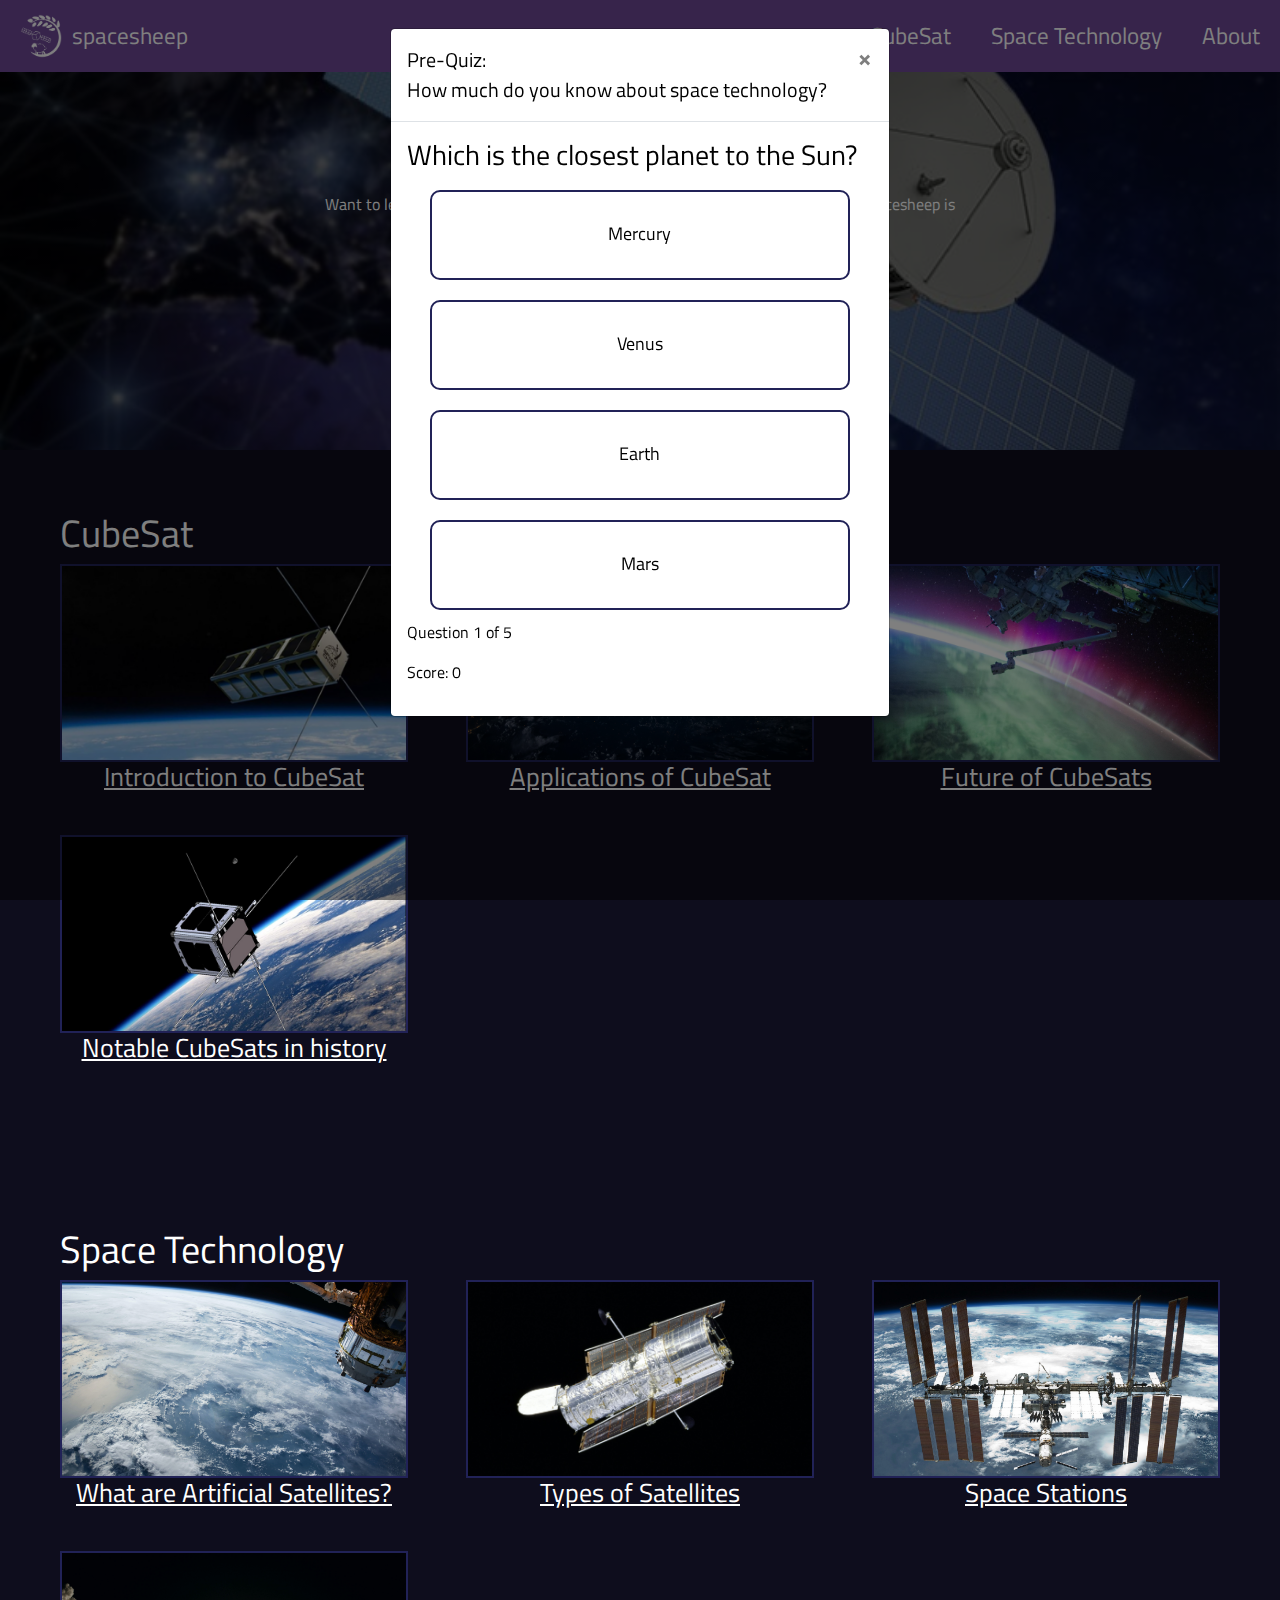
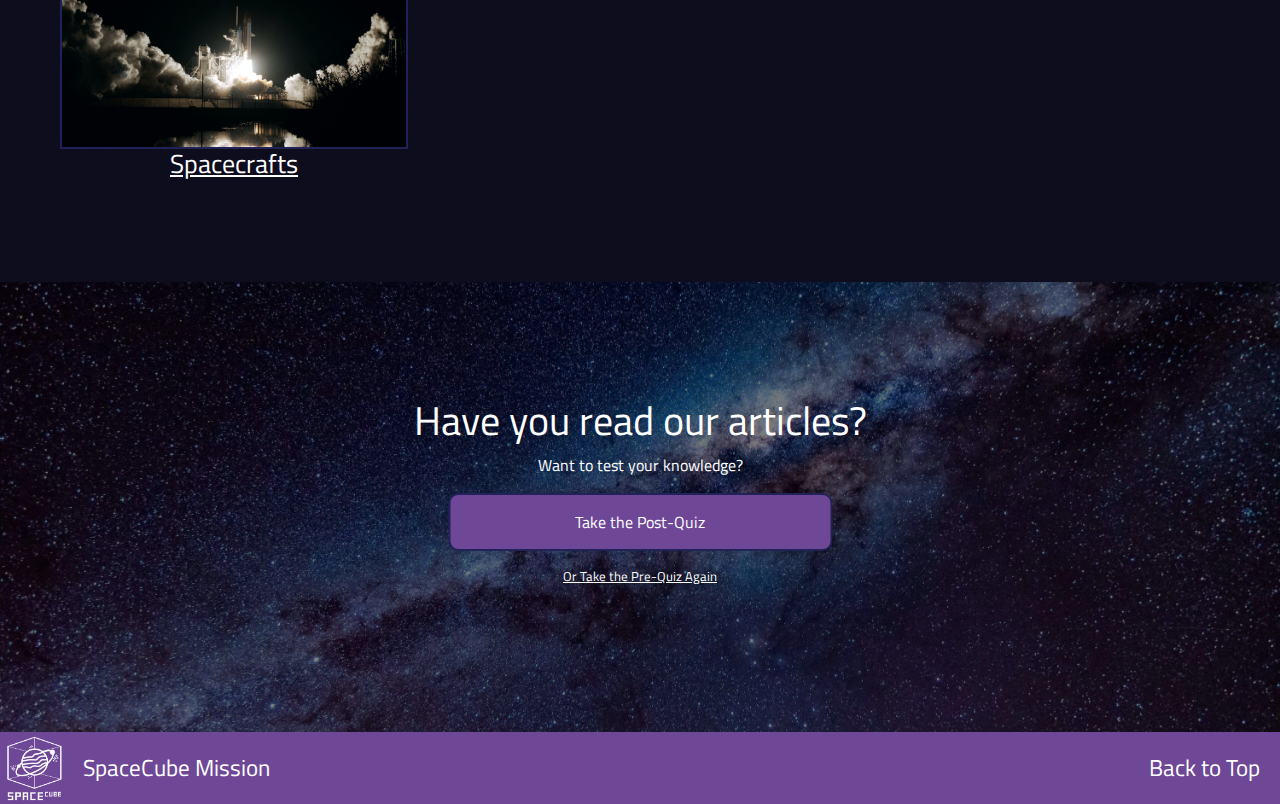
==== index.html @ 2e76e2b9 "initial commit" ====
<html>
<head>

<title>
    spacesheep
</title>
<!--webpage name-->
<link rel = "icon" href = "assets/logob.png">
<!--webpage icon-->
<link rel="stylesheet" href="https://stackpath.bootstrapcdn.com/bootstrap/4.5.0/css/bootstrap.min.css">
<script src="https://code.jquery.com/jquery-3.5.1.min.js"></script>
<script src="https://stackpath.bootstrapcdn.com/bootstrap/4.5.0/js/bootstrap.min.js"></script>
<script>
	$(document).ready(function() {
    var isshow = localStorage.getItem('isshow');
    if (isshow== null) {
        localStorage.setItem('isshow', 1);

        // Show popup here
		$("#myModal").modal('show');
    }
});
</script>
<script src="/quizz.js" defer></script>
<!--modal stuff-->
<link href='https://fonts.googleapis.com/css?family=Titillium Web' rel='stylesheet'>
<link rel = "stylesheet" type = "text/css" href = "style.css">
<!--link CSS to html-->
</head>

<div id="myModal" class="modal fade">
    <div class="modal-dialog">
        <div class="modal-content">
            <div class="modal-header">
                <h5 class="modal-title">Pre-Quiz: <br> How much do you know about space technology?</h5>
                <button type="button" class="close" data-dismiss="modal">&times;</button>
            </div>
            <div class="modal-body">
                <div id="quiz">
                	<h3 id="question"></h3>
                	<button class="optionButton" type="button" id="choice0"></button>
                	<button class="optionButton" type="button" id="choice1"></button>
                	<button class="optionButton" type="button" id="choice2"></button>
                	<button class="optionButton" type="button" id="choice3"></button>
                	<footer>
                		<p><span id="progress"></span></p>
                		<p><span id="score"></span></p>
                	</footer>
                </div>
            </div>
        </div>
    </div>
</div>


<div class = "navigation-bar">
   <a href="../#" ><img src = "../assets/logow.png" alt=""> spacesheep </a>
   <div class = "navigation-bar-right">
  <a href="../#cubesat">CubeSat</a>
  <a href="../#space-technology">Space Technology</a>
  <a href="about.html">About</a>
  
  </div>
</div>

<div class="landing-image">
  <div class="landing-text">
    <h1>Welcome to spacesheep's</h1>
    <p>Want to learn more about space? Look no further! Click below to find out what spacesheep is all about. </p>
    <a href="https://youtu.be/7nAuZCyqeXs"><button>Watch the Video</button></a>
  </div>
</div>


<div class = "article-list" id = "cubesat" >
    <h2> CubeSat </h2>

<div class = "tiles">
     <div class = "tile">
        <a href="articles/introduction-to-cubesat.html">
             <img src = "assets/thumbnails/038.png" alt="image of cubesat">
        <h3> Introduction to CubeSat </h3>
        </a>
    </div>
     <div class = "tile">
        <a href="articles/applications-of-cubesat.html">
             <img src = "assets/thumbnails/009.jpg" alt="earth from space">
        <h3> Applications of CubeSat </h3>
        </a>
    </div>
    
    <div class = "tile">
        <a href="articles/future-of-cubesat.html">
             <img src = "assets/thumbnails/017.jpg" alt="coloured earth with satellite">
        <h3> Future of CubeSats </h3>
        </a>
    </div>
    
    <div class = "tile">
        <a href="articles/notable-cubesats-in-history.html">
             <img src = "assets/thumbnails/039.png" alt="image of cubesat">
        <h3> Notable CubeSats in history </h3>
        </a>
    </div>
</div>
</div> <!--end of cubesat-->

<div class = "article-list" id = "space-technology" >
    <h2> Space Technology </h2>

<div class = "tiles">
     <div class = "tile">
        <a href="articles/what-are-artificial-satellites.html">
             <img src = "assets/thumbnails/001.jpg" alt="image of satellite with earth">
        <h3> What are Artificial Satellites? </h3>
        </a>
    </div>
     <div class = "tile">
        <a href="articles/types-of-satellites.html">
             <img src = "assets/thumbnails/011.jpg" alt="image of satellite">
        <h3> Types of Satellites </h3>
        </a>
    </div>
    <div class = "tile">
        <a href="articles/space-stations.html">
             <img src = "assets/thumbnails/040.jpg" alt="image of international space station">
        <h3> Space Stations </h3>
        </a>
    </div>
    
    <div class = "tile">
        <a href="articles/spacecrafts.html">
             <img src = "assets/thumbnails/007.jpg" alt="image of take off">
        <h3> Spacecrafts </h3>
        </a>
    </div>
    
</div>
</div>

<div class="pq-image">
  <div class="pq-text">
    <h1>Have you read our articles?</h1>
    <p>Want to test your knowledge? </p>
    <button id = "pq-button">Take the Post-Quiz</button>
    <p> <button id = "prequiz-button"> Or Take the Pre-Quiz Again </button> </p>
  </div>
</div>

<script src="/quiz2.js" defer></script>

<div id="popup2" class="modal fade">
    <div class="modal-dialog">
        <div class="modal-content">
            <div class="modal-header">
                <h5 class="modal-title"> Post-Quiz: <br> What have you learnt about space technology?</h5>
                <button type="button" class="close" data-dismiss="modal">&times;</button>
            </div>
            <div class="modal-body">
                <div id="quiz2">
                	<h3 id="question2"></h3>
                	<button class="optionButton" type="button" id="2choice0"></button>
                	<button class="optionButton" type="button" id="2choice1"></button>
                	<button class="optionButton" type="button" id="2choice2"></button>
                	<button class="optionButton" type="button" id="2choice3"></button>
                	<footer>
                		<p><span id="progress2"></span></p>
                		<p><span id="score2"></span></p>
                	</footer>
                </div>
            </div>
        </div>
    </div>
</div>

<script> 
    $('#pq-button').on('click', function() {
        $('#popup2').modal("show");
    });
    
    $('#prequiz-button').on('click', function() {
        $('#myModal').modal("show");
    });
    
</script>



<div class = "footer">
    <a href="https://www.dsta.gov.sg/spacecube" style = "padding: 0 20 0 5"><img src = "assets/spacecube.png" alt="" style="float:left;width:auto;height:7.5vh; margin-top:0.25vh; margin-right: 20px"> SpaceCube Mission </a>
    <div class = "footer-right"> 
        <a href="#">Back to Top</a>
    </div>
    
</div>





</html>
---- style.css ----
:root {
/*.theme-dark {*/
    --dc: #0e0d1d;
    --tdc: white;
    --sc: #6e4897;
    /*--sc: #7a6cbb;*/
    /*--sc:#af74b2;*/
    --tsc: white; 
    /*--ac1: #7a6cbb*/
    --ac1: #696cc1;  /*higher contrast, use as hover */
    --tac1: black;
    --ac2: #212257; /*lower contrast, use as borders */
    --filter-value: 0%;
}

/*.theme-light {*/
/*    --dc: white;*/
/*    --tdc: black;*/
/*    --sc: #9F74CF;*/
/*    --tsc: black;*/
/*    --ac1: #394163;*/
/*    --tac1: white;*/
/*    --ac2: #F3E0EC;*/
/*    --filter-value: 100%;*/
/*}*/

html, body {
  margin: 0;
  padding: 0;
  height: 100%;
  background-color: var(--dc);
  color: var(--tdc);
  font-family: 'Titillium Web';
  /*font-family: Helvetica, Verdana, Helvetica;*/
}



/* unvisited link */
a:link {
  color: var(--tdc);
  text-decoration: underline;
}

/* visited link */
a:visited {
  color: var(--sc);
  /*color: black;*/
  text-decoration: none;
}

/* mouse over link */
a:hover, a:active {
  color: var(--ac1);
  text-decoration: underline;
}



/* Add a  background color to the top navigation */
.navigation-bar {
  background-color: var(--sc) ;
   /*var(--sc)*/
  overflow: hidden;
  position: fixed;
  top: 0;
  width:100%;
  height: 8vh;
  z-index: 998;
  
}

/* Style the links inside the navigation bar */
.navigation-bar a {
  float: left;
  color: var(--tsc); /*to ask*/
  height: 8vh;
  line-height: 8vh;
  min-width: 5vw;
  /*width: 10%;*/
  vertical-align: middle;
  text-align: center;
  padding: 0px 20px;
  /*margin-left: 10px;*/
  text-decoration: none;
  font-size: 2.5vh;
}

/* Change the color of links on hover */
.navigation-bar a:hover, .active {
  background-color: var(--ac1);
  text-decoration: underline;
  /*font-weight: bold;*/
  /*color: black;*/
}

.navigation-bar-right {
    float: right;
    margin-left: 10px;
}

.navigation-bar img {
    background-repeat: no-repeat;
    background-size: cover;
    border: none;
    outline: none;
    float:left;
    width:auto;
    height:5vh; 
    margin-top:1.5vh;
    margin-right: 10px;
     /*style="float:left; width:auto; height:5vh; margin-top:1.5vh; margin: 0 10px"*/
     /*style = "padding: 0 20 0 5"*/
}

/*.navigation-bar button: hover {*/
/*    filter:opacity(100%);*/

/*}*/



.landing-image {
  /* Use "linear-gradient" to add a darken background effect to the image (photographer.jpg). This will make the text easier to read */
  background-image: linear-gradient(rgba(0, 0, 0, 0.5), rgba(0, 0, 0, 0.5)), url("assets/satellite.jpeg");
  margin-top:0px;
  /* Set a specific height */
  height: 50%;
  /* Position and center the image to scale nicely on all screens */
  background-position: center;
  background-repeat: no-repeat;
  background-size: cover;
  position: relative;
  overflow: scroll;
}

.landing-text {
  text-align: center;
  position: absolute;
  top: 50%;
  left: 50%;
  transform: translate(-50%, -50%);
  color: white;
  font-size: 1em;
}

.landing-text button {
    background-color: var(--sc);
    height: 50%;
    color: var(--tsc);
    width: max(300px, 30vw);
    font-size: 1em;
    padding: 15px 30px;
    /*height: max(50px, 5vh);*/
    border-radius: 10px;
    border: 2px solid var(--ac2);
}

.landing-text button:hover {
    background-color: var(--ac1);
    color: var(--tac1);
}



.tiles {
    display: inline-flex;
    flex-direction: row;
    flex-wrap: wrap;
    justify-content: space-between;
    min-height: 100px;
    align-items: flex-start;
    align-content: flex-start;
    width: 100%; 
}

.tile img {
  border: 2px solid var(--ac2);
  width: 100%;
  position: relative;
  display: inline-block;
  margin: auto;
}

.tile {
    text-align: center;
    /*border-style: solid;*/
    margin-bottom: 3%;
    width: 30%;
}





/*.tile:hover {*/
/*  box-shadow: 0 0 2px 1px rgba(0, 140, 186, 0.5);*/
/*}*/

/*.tiles { display: flex; overflow-x: auto;}*/
/*.tiles::-webkit-scrollbar {  display: none; }*/


.article-list {
    padding: 60px;
}

.article-list h2 {
    color: var(--tdc);
    font-size: 3vw;
}

.article-list h3 {
    /*color: var(--tdc);*/
    /*text-decoration: none;*/
    font-size: 2vw;
}

@media only screen and (max-width: 800px) { 
    .tile { width: 45%;}
    .article-list { padding: 8vw;}
    

}



.pq-image {
  /* Use "linear-gradient" to add a darken background effect to the image (photographer.jpg). This will make the text easier to read */
  background-image: linear-gradient(rgba(0, 0, 0, 0.5), rgba(0, 0, 0, 0.5)), url("assets/pq.jpg");
  margin-top:0px;
  /* Set a specific height */
  height: 50%;
  /* Position and center the image to scale nicely on all screens */
  background-position: center;
  background-repeat: no-repeat;
  background-size: cover;
  position: relative;
  overflow: scroll;
}

.pq-text {
  text-align: center;
  position: absolute;
  top: 50%;
  left: 50%;
  transform: translate(-50%, -50%);
  color: white;
  font-size: 1em;
}

.pq-text button {
    background-color: var(--sc);
    height: 50%;
    color: var(--tsc);
    width: max(300px, 30vw);
    font-size: 1em;
    padding: 15px 30px;
    /*height: max(50px, 5vh);*/
    border-radius: 10px;
    border: 2px solid var(--ac2);
}

.pq-text button:hover {
    background-color: var(--ac1);
    color: var(--tac1);
}

#prequiz-button {
    background-color: transparent;
    height: 50%;
    color: var(--tsc);
    text-decoration: underline;
    width: max(300px, 30vw);
    font-size: 0.8em;
    padding: 15px 30px;
    height: max(50px, 5vh);
    /*border-radius: 10px;*/
    border-style: none;
}

#prequiz-button:hover, #prequiz-button:active {
    /*background-color: var(--ac1);*/
    color: var(--ac1);
    border: none;
    outline: none;
}





/* Add a  background color to the top navigation */
.footer{
  background-color: var(--sc) ;
   /*var(--sc)*/
  overflow: hidden;
  bottom: 0;
  height: 8vh;
  width:100%;
}
/* Style the links inside the navigation bar */
.footer a {
  float: left;
  color: var(--tsc); /*to ask*/
  height: 8vh;
  line-height: 8vh;
  min-width: 5vw;
  vertical-align: middle;
  text-align: center;
  padding: 0px 20px;
  text-decoration: none;
  font-size: 2.5vh;
}
/* Change the color of links on hover */
.footer-right a:hover {
  background-color: var(--ac1);
  text-decoration: underline;
  /*font-weight: bold;*/
  /*color: black;*/
}

.footer-right {
    float:right;
}


/*MODAL FORMATTING*/
.modal-dialog{
   z-index: 999; 
}

.modal-content{
    color:black;
    font-size:1em;
}

.modal-body button {
    background-color: white;
    height: 90px;
    /*width: max(50px, 20vw);*/
    width: 90%;
    font-size: 1.1em;
    padding: 15px 15px;
    margin:10px 5%;
    border-radius: 10px;
    border: 2px solid var(--ac2);
}

.modal-header button{
   width: max(50px); 
}


.article {
    padding-top: 8.5vh;
    padding-bottom: 8.5vh;
    margin: auto;
    width: 800px;
    max-width: calc(100% - 4em) ;
    
}

.article h1 {
    color: var(--tdc);
    font-size: max(2em, 3vw);
}

.article h2 {
    font-size: 1.7em; 
    margin-top: 1.2em;
    color: var(--tdc);
    text-decoration: underline;
}

.article p, li {
    font-size: 1.5em; 
    line-height: 1.5em;
    margin-bottom: 0.6em;
    color: var(--tdc);
    text-align: justify;
    text-justify: inter-word;
}

.article img {
    margin: auto;
    width: 100%
}
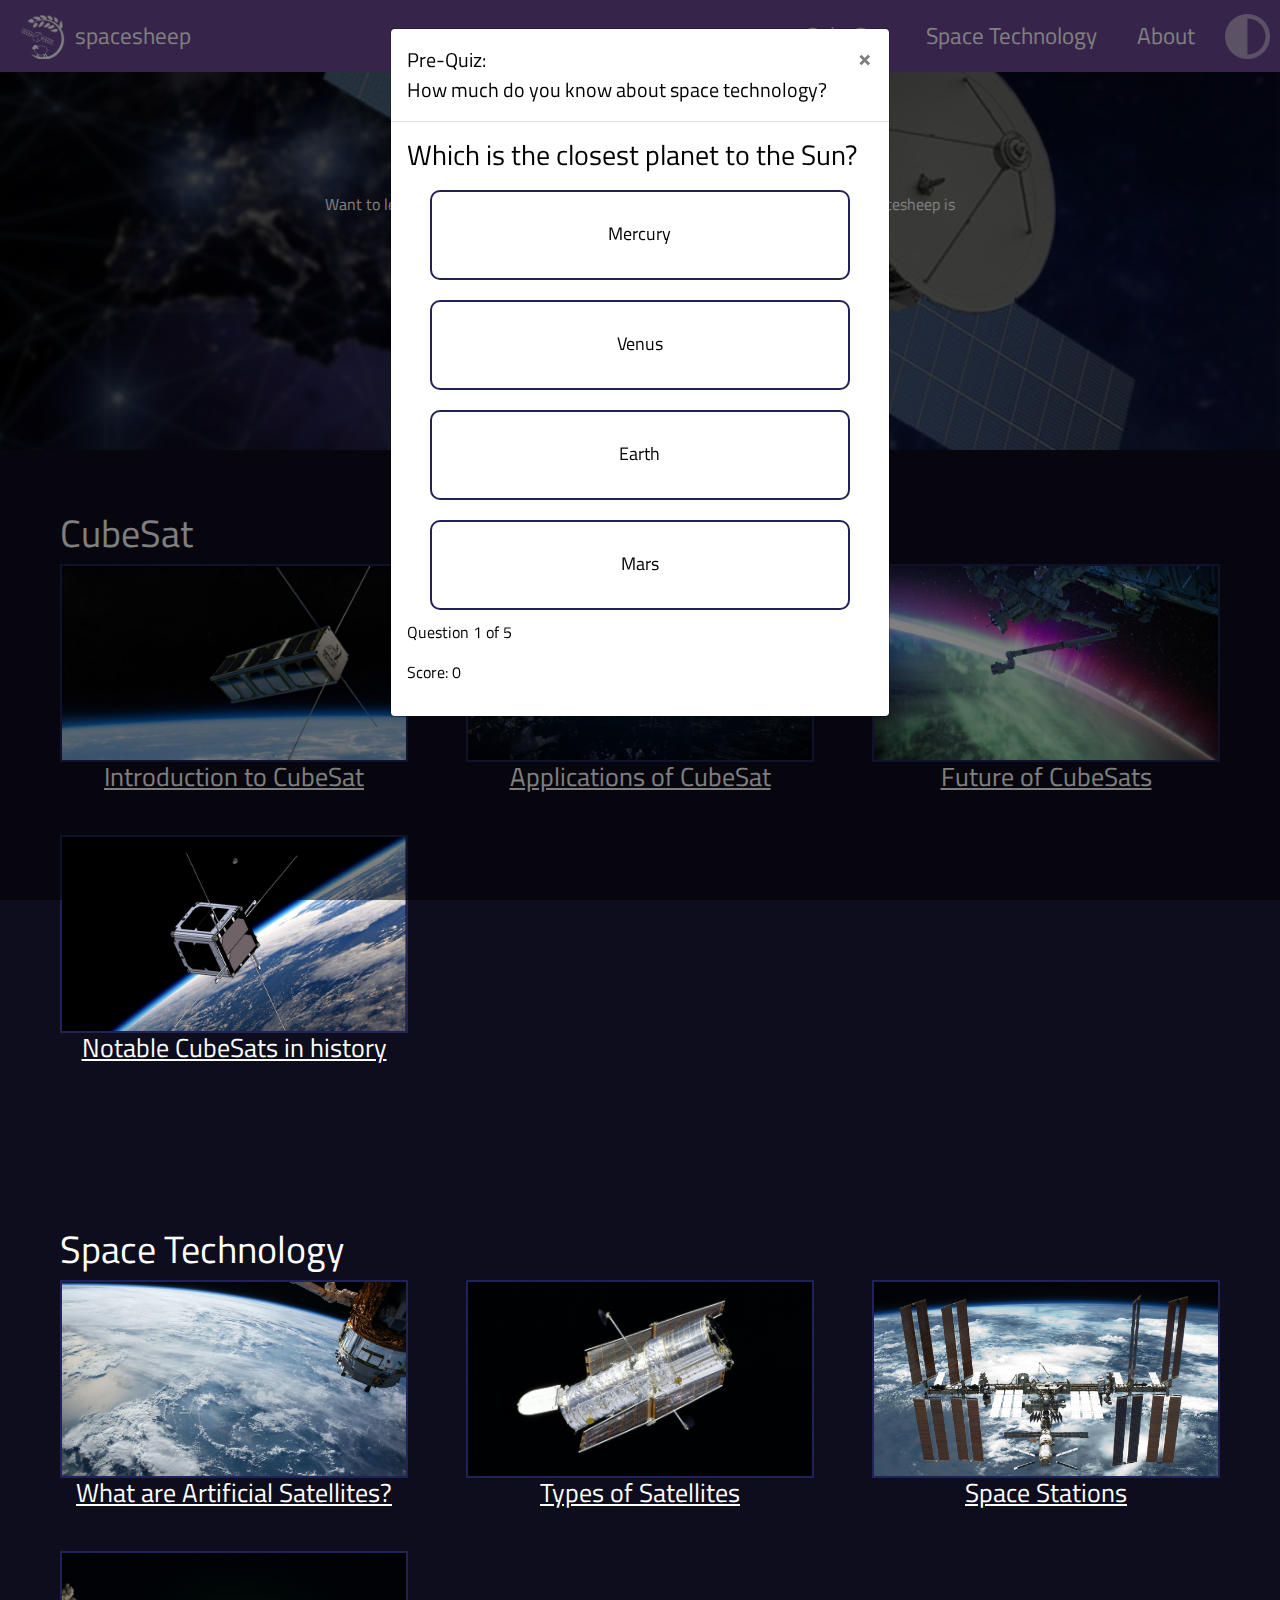
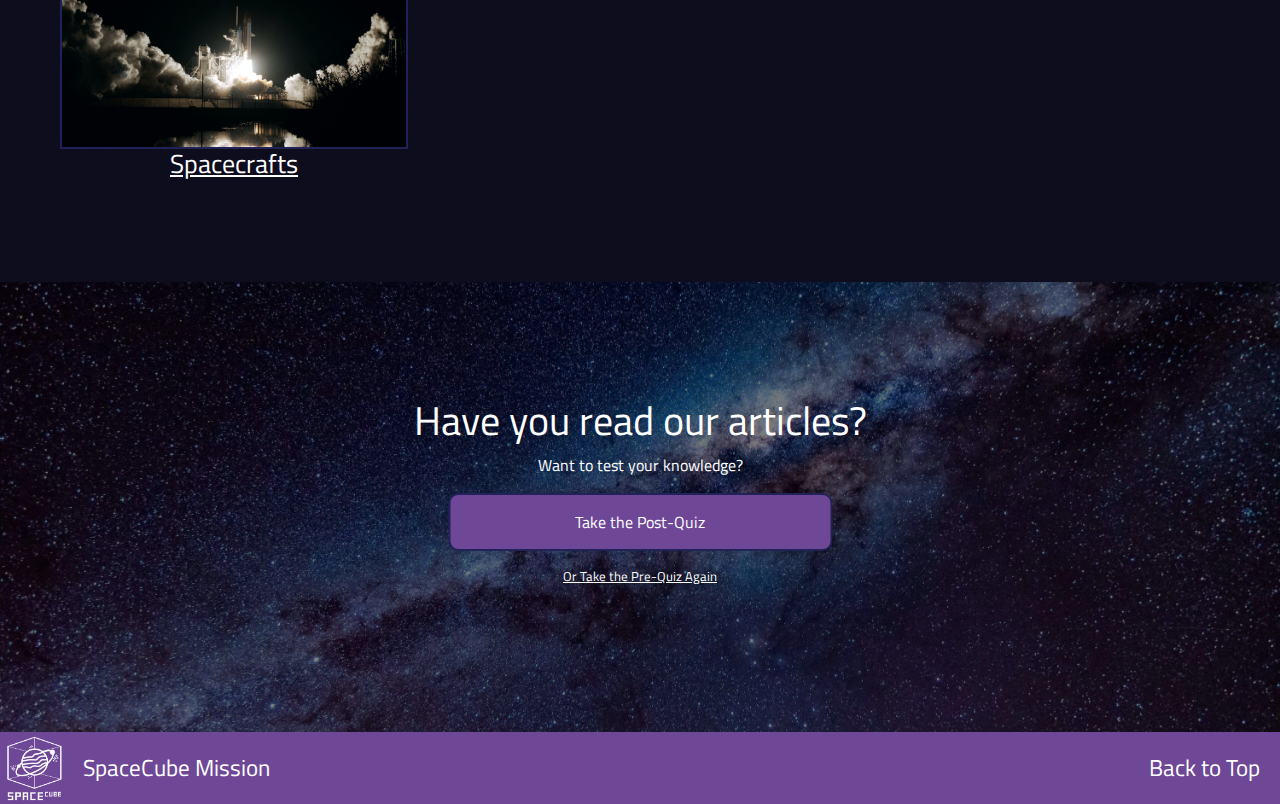
==== commit 294455cb: "light mode" ====
--- a/index.html
+++ b/index.html
@@ -54,14 +54,41 @@
 
 
 <div class = "navigation-bar">
-   <a href="../#" ><img src = "../assets/logow.png" alt=""> spacesheep </a>
+   <a href="#"  id = "logo-name"> <img src = "assets/empty.png" id ="logo" alt="">  spacesheep </a>
    <div class = "navigation-bar-right">
-  <a href="../#cubesat">CubeSat</a>
-  <a href="../#space-technology">Space Technology</a>
+  <a href="#cubesat">CubeSat</a>
+  <a href="#space-technology">Space Technology</a>
   <a href="about.html">About</a>
-  
+  <button id = "switch" onclick="toggleTheme()">  </button>
   </div>
 </div>
+
+
+<script>
+    // function to set a given theme/color-scheme
+    function setTheme(themeName) {
+        localStorage.setItem('theme', themeName);
+        document.documentElement.className = themeName;
+    }
+    // function to toggle between light and dark theme
+    function toggleTheme() {
+       if (localStorage.getItem('theme') === 'theme-dark'){
+           setTheme('theme-light');
+
+       } else {
+           setTheme('theme-dark');
+       }
+    }
+    // Immediately invoked function to set the theme on initial load
+    (function () {
+       if (localStorage.getItem('theme') === 'theme-light') {
+           setTheme('theme-light');
+       } else {
+           setTheme('theme-dark');
+       }
+    })();
+
+</script>
 
 <div class="landing-image">
   <div class="landing-text">
@@ -88,14 +115,14 @@
         <h3> Applications of CubeSat </h3>
         </a>
     </div>
-    
+
     <div class = "tile">
         <a href="articles/future-of-cubesat.html">
              <img src = "assets/thumbnails/017.jpg" alt="coloured earth with satellite">
         <h3> Future of CubeSats </h3>
         </a>
     </div>
-    
+
     <div class = "tile">
         <a href="articles/notable-cubesats-in-history.html">
              <img src = "assets/thumbnails/039.png" alt="image of cubesat">
@@ -127,14 +154,14 @@
         <h3> Space Stations </h3>
         </a>
     </div>
-    
+
     <div class = "tile">
         <a href="articles/spacecrafts.html">
              <img src = "assets/thumbnails/007.jpg" alt="image of take off">
         <h3> Spacecrafts </h3>
         </a>
     </div>
-    
+
 </div>
 </div>
 
@@ -173,25 +200,25 @@
     </div>
 </div>
 
-<script> 
+<script>
     $('#pq-button').on('click', function() {
         $('#popup2').modal("show");
     });
-    
+
     $('#prequiz-button').on('click', function() {
         $('#myModal').modal("show");
     });
-    
+
 </script>
 
 
 
 <div class = "footer">
     <a href="https://www.dsta.gov.sg/spacecube" style = "padding: 0 20 0 5"><img src = "assets/spacecube.png" alt="" style="float:left;width:auto;height:7.5vh; margin-top:0.25vh; margin-right: 20px"> SpaceCube Mission </a>
-    <div class = "footer-right"> 
+    <div class = "footer-right">
         <a href="#">Back to Top</a>
     </div>
-    
+
 </div>
 
 
--- a/style.css
+++ b/style.css
@@ -1,28 +1,71 @@
-:root {
-/*.theme-dark {*/
+/*:root {*/
+.theme-dark {
     --dc: #0e0d1d;
     --tdc: white;
     --sc: #6e4897;
     /*--sc: #7a6cbb;*/
     /*--sc:#af74b2;*/
-    --tsc: white; 
+    --tsc: white;
     /*--ac1: #7a6cbb*/
     --ac1: #696cc1;  /*higher contrast, use as hover */
     --tac1: black;
+
+    --iac1: #96933e;
+    /*--iac1: #96933e;*/
+    --itac1: white;
+
     --ac2: #212257; /*lower contrast, use as borders */
-    --filter-value: 0%;
-}
-
-/*.theme-light {*/
-/*    --dc: white;*/
-/*    --tdc: black;*/
-/*    --sc: #9F74CF;*/
-/*    --tsc: black;*/
-/*    --ac1: #394163;*/
-/*    --tac1: white;*/
-/*    --ac2: #F3E0EC;*/
-/*    --filter-value: 100%;*/
-/*}*/
+    --switch-image: url("assets/modew.png");
+    --logo-image: url(assets/logow.png);
+
+}
+
+.theme-light {
+    --dc: white;
+    --tdc: black;
+    --sc: #9F74CF;
+    --tsc: black;
+    --ac1: #394163;
+    --tac1: white;
+    --iac1: #c6be9c;
+    --itac1: black;
+    --ac2: #F3E0EC;
+    --switch-image: url("assets/modeb.png");
+    --logo-image: url(assets/logob.png);
+
+}
+
+
+#switch {
+    background-color: transparent;
+    background-image: var(--switch-image);
+    background-repeat: no-repeat;
+    background-size: contain;
+    border: none;
+    outline: none;
+    float:right;
+    width:5vh;
+    height:5vh;
+    margin:1.5vh 10px 1.5vh 10px;
+    filter: opacity(50%);
+}
+
+
+#switch:hover {
+    filter:opacity(100%);
+}
+
+
+#logo {
+    background-image: var(--logo-image);
+}
+
+#logo-name:hover { /* complex workaround */
+    background-color: var(--iac1);
+    color: var(--itac1);
+    filter: invert(1);
+}
+
 
 html, body {
   margin: 0;
@@ -67,7 +110,7 @@
   width:100%;
   height: 8vh;
   z-index: 998;
-  
+
 }
 
 /* Style the links inside the navigation bar */
@@ -91,7 +134,7 @@
   background-color: var(--ac1);
   text-decoration: underline;
   /*font-weight: bold;*/
-  /*color: black;*/
+  color: var(--tac1);
 }
 
 .navigation-bar-right {
@@ -106,7 +149,7 @@
     outline: none;
     float:left;
     width:auto;
-    height:5vh; 
+    height:5vh;
     margin-top:1.5vh;
     margin-right: 10px;
      /*style="float:left; width:auto; height:5vh; margin-top:1.5vh; margin: 0 10px"*/
@@ -171,7 +214,7 @@
     min-height: 100px;
     align-items: flex-start;
     align-content: flex-start;
-    width: 100%; 
+    width: 100%;
 }
 
 .tile img {
@@ -216,10 +259,10 @@
     font-size: 2vw;
 }
 
-@media only screen and (max-width: 800px) { 
+@media only screen and (max-width: 800px) {
     .tile { width: 45%;}
     .article-list { padding: 8vw;}
-    
+
 
 }
 
@@ -317,7 +360,7 @@
   background-color: var(--ac1);
   text-decoration: underline;
   /*font-weight: bold;*/
-  /*color: black;*/
+  color: var(--tac1);
 }
 
 .footer-right {
@@ -327,11 +370,11 @@
 
 /*MODAL FORMATTING*/
 .modal-dialog{
-   z-index: 999; 
+   z-index: 999;
 }
 
 .modal-content{
-    color:black;
+    color: black;
     font-size:1em;
 }
 
@@ -348,7 +391,7 @@
 }
 
 .modal-header button{
-   width: max(50px); 
+   width: max(50px);
 }
 
 
@@ -358,7 +401,7 @@
     margin: auto;
     width: 800px;
     max-width: calc(100% - 4em) ;
-    
+
 }
 
 .article h1 {
@@ -367,14 +410,14 @@
 }
 
 .article h2 {
-    font-size: 1.7em; 
+    font-size: 1.7em;
     margin-top: 1.2em;
     color: var(--tdc);
     text-decoration: underline;
 }
 
 .article p, li {
-    font-size: 1.5em; 
+    font-size: 1.5em;
     line-height: 1.5em;
     margin-bottom: 0.6em;
     color: var(--tdc);
@@ -385,4 +428,4 @@
 .article img {
     margin: auto;
     width: 100%
-}+}
